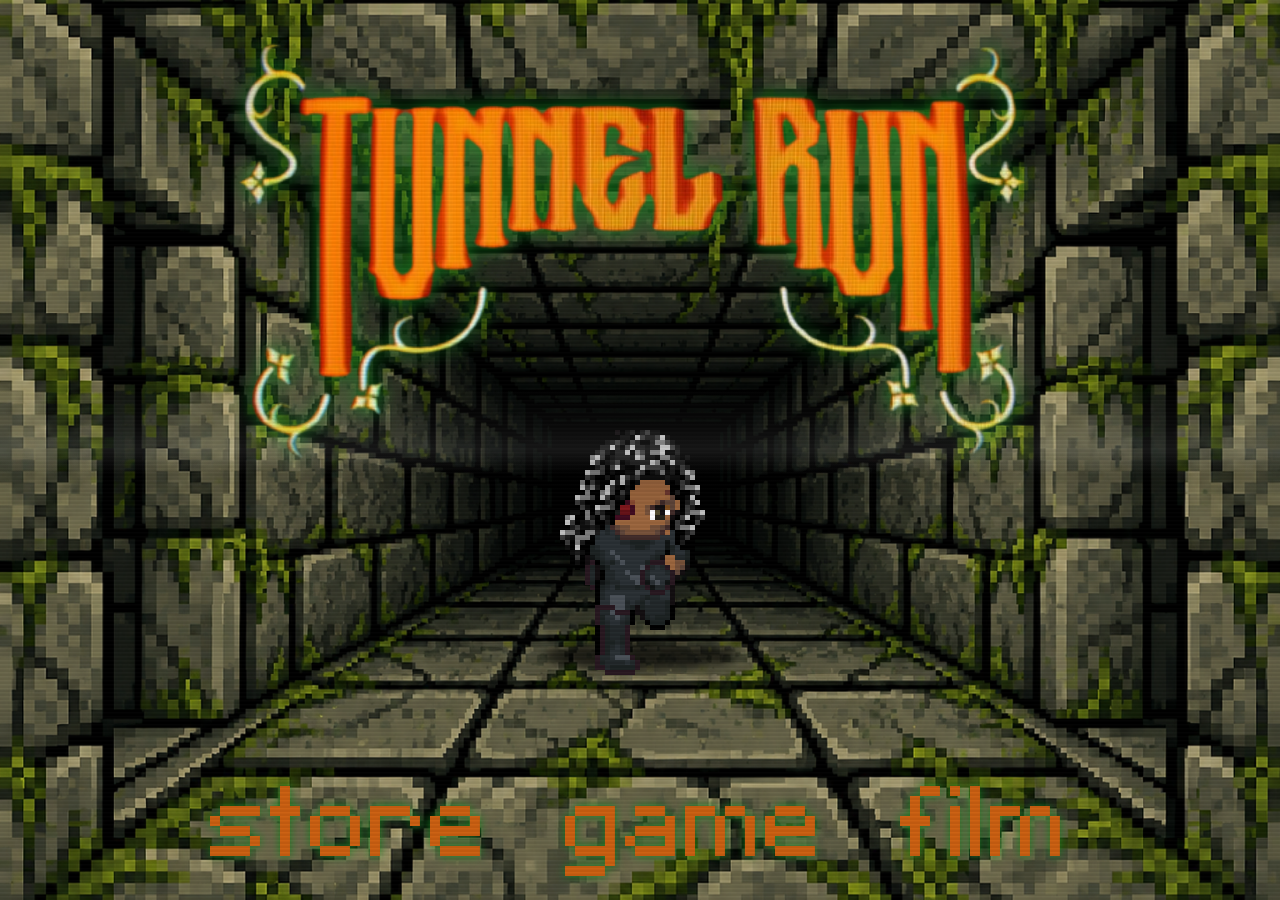
==== index.html @ 4f58e1d2 "Update 2.4: Added splash page with animations, updated assets, updated splash character image" ====
<!DOCTYPE html>
<html lang="en">

<head>
  <meta charset="utf-8">
  <meta
    name="viewport"
    content="width=device-width, initial-scale=1"
  >

  <title>Tunnel Run II</title>

  <meta
    name="description"
    content="Fuck Helena Industries"
  >

  <link
    rel="icon"
    href="./assets/images/wizard.png"
  >

  <link
    rel="stylesheet"
    href="./css/style.css"
  >
</head>

<body>
<div class="vhs-overlay"></div>
<div class="bg-animated"></div>
<div class="zoom-transition">
  <div class="glitch-band band-1"></div>
  <div class="glitch-band band-2"></div>
  <div class="glitch-band band-3"></div>
  <div class="glitch-band band-4"></div>
</div>

<div class="page-container">
    <div class="hero-inner">
      <img src="./assets/images/Tunnel Run_Title Screen.png" alt="Tunnel Run Logo" class="logo" />
    </div>

  <div class = "buttons">
    <a href="https://netcoreub.threadless.com">
      <button type="button">store</button>
    </a>
    <a href="./game.html">
      <button type="button">game</button>
    </a>
    <a href="https://www.youtube.com/watch?v=2MXJvdDCfQc">
      <button type="button">film</button>
    </a>
  </div>
</div>

<div class="character-container">

  <div class="character-shadow"></div>

  <div class = "character">
  <img class ="character_spritesheet pixelart face-forward" src = "./assets/images/run - Copy.png" alt = "character"/>
  </div>
</div>
</body>
---- css/style.css ----
:root {
	--pixel-size: 5;
}

@font-face {
  font-family: "DungeonPixel";
  src: url("../assets/fonts/red-alert.ttf")
  format("truetype");
  font-weight: normal;
  font-style: normal;
}

html,
body,
button {
  font-family: "DungeonPixel", monospace;
}

body {
  background-color: black;
	margin: 0;
  padding: 0;
  overflow: hidden;
}

.bg-animated {
  position: fixed;
  top: 0;
  left: 0;
  width: 100%;
  height: 100%;

  background-image:
    url("../assets/images/both_openings.png");

  background-position: center;
  background-size: cover;

  z-index: -1;

  animation: zoom 9s linear infinite;
}

.page-container {
  position: relative;

  display: flex;
  flex-direction: column;

  width: 100%;
  height: 100dvh;

  box-sizing: border-box;
}

.buttons {
  margin-top: auto;
  display: flex;
  gap: 5%;
  padding: 1%;
  justify-content: center;
  align-items: center;
}

.buttons button {
  background-color: transparent;
  cursor: pointer;
  text-decoration: none;
  color: #cc6011;
  filter: drop-shadow(0 0 5px #178120);
  font-size: 10vw;
  border: none;
  outline: none;
  transition: filter 0.3s ease-in-out;

}
.buttons button:hover {
  filter: drop-shadow(0 0 10px #ab2307)
          drop-shadow(0 0 15px #ab2307)
          drop-shadow(0 0 30px #ab2307);
}

.hero-inner {
  display: flex;
	position: fixed;
  align-items: center;
  left: 50%;
  transform: translateX(-50%);
	z-index: 10;
  width: 75%;
}

.hero-inner img {
  width: 100%;
  height: auto;
  display: block;
  filter: drop-shadow(0 0 10px #178120);
  animation: neonFlicker 3s infinite alternate;
}

@keyframes neonFlicker {
  0%, 19%, 21%, 23%, 25%, 54%, 56%, 100% {
    filter: drop-shadow(0 0 5px #178120)
            drop-shadow(0 0 10px #178120)
            drop-shadow(0 0 15px #178120);
  }
  20%, 24%, 55% {
    filter: drop-shadow(0 0 2px rgba(23, 129, 32, 0.2));
  }
}

.vhs-overlay {
  position: fixed;
  inset: 0;

  pointer-events: none;
  z-index: 9000;

  background:
    repeating-linear-gradient(
      to bottom,
      rgba(255, 255, 255, 0.025) 0px,
      rgba(255, 255, 255, 0.025) 1px,
      rgba(0, 0, 0, 0.08) 2px,
      rgba(0, 0, 0, 0.08) 4px
    );

  opacity: 0.7;
}

.vhs-overlay::after {
  content: "";

  position: absolute;
  inset: -20% 0;

  background:
    linear-gradient(
      to bottom,
      transparent 0%,
      transparent 45%,
      rgba(255, 255, 255, 0.05) 48%,
      rgba(255, 255, 255, 0.12) 50%,
      rgba(0, 0, 0, 0.15) 52%,
      transparent 55%,
      transparent 100%
    );

  animation:
    vhsTracking 7s linear infinite;
}

@keyframes vhsTracking {
  from {
    transform: translateY(-30%);
  }

  to {
    transform: translateY(30%);
  }
}

.zoom-transition {
  position: fixed;
  inset: 0;

  background:
    linear-gradient(
      rgba(0, 0, 0, 0.45),
      rgba(0, 0, 0, 0.45)
    ),
    repeating-radial-gradient(
      circle at 20% 30%,
      #fff 0px,
      #555 1px,
      #000 2px,
      #aaa 3px
    );

  background-size:
    100% 100%,
    5px 5px;


  opacity: 0;
  overflow: hidden;
  pointer-events: none;

  z-index: 8000;

  animation:
    vhsFailure 9s linear infinite,
    staticNoise 0.08s steps(2) infinite;
}

@keyframes staticNoise {
  0% {
    background-position:
      0 0,
      0 0;
  }

  20% {
    background-position:
      0 0,
      -7px 4px;
  }

  40% {
    background-position:
      0 0,
      5px -8px;
  }

  60% {
    background-position:
      0 0,
      9px 6px;
  }

  80% {
    background-position:
      0 0,
      -4px -5px;
  }

  100% {
    background-position:
      0 0,
      3px 8px;
  }
}

@keyframes vhsFailure {
  0% {
    opacity: 1;
  }

  2% {
    opacity: 0.7;
  }

  4% {
    opacity: 0.15;
  }

  5%,
  84% {
    opacity: 0;
  }

  86% {
    opacity: 0.15;
  }

  87% {
    opacity: 0;
  }

  88% {
    opacity: 0.5;
  }

  89% {
    opacity: 0.15;
  }

  90% {
    opacity: 0.85;
  }

  92% {
    opacity: 1;
  }

  100% {
    opacity: 1;
  }
}

.glitch-band {
  position: absolute;

  left: -10%;

  width: 120%;
  height: 7%;

  background-image:
    url("../assets/images/both_openings.png");

  background-size: cover;
  background-position: center;

  opacity: 0;

  filter:
    contrast(1.4)
    saturate(1.6);

  box-shadow:
    0 0 8px
    rgba(255, 255, 255, 0.25);
}

.glitch-band::after {
  content: "";

  position: absolute;
  inset: 0;

  background:
    repeating-linear-gradient(
      to bottom,
      rgba(255, 255, 255, 0.3) 0px,
      rgba(255, 255, 255, 0.3) 1px,
      transparent 2px,
      transparent 4px
    );

  mix-blend-mode: screen;
}

.band-1 {
  top: 12%;
  height: 3%;
  animation: glitchBandLeft 9s steps(1) infinite;
}

.band-2 {
  top: 34%;
  height: 9%;
  animation: glitchBandRight 9s steps(1) infinite;
}

.band-3 {
  top: 63%;
  height: 4%;
  animation: glitchBandLeft 9s steps(1) infinite;
}

.band-4 {
  top: 79%;
  height: 12%;
  animation: glitchBandRight 9s steps(1) infinite;
}

@keyframes glitchBandLeft {
  0%,
  85% {
    opacity: 0;
    transform:
      translate(0, 0)
      scaleX(1);
  }

  85.5% {
    opacity: 1;
    transform:
      translate(-35%, 8px)
      scaleX(1.15);
  }

  86% {
    transform:
      translate(22%, -5px)
      scaleX(0.9);
  }

  86.4% {
    transform:
      translate(-48%, 12px)
      scaleX(1.25);
  }

  87% {
    transform:
      translate(38%, -8px)
      scaleX(1.05);
  }

  87.3% {
    opacity: 0.2;
  }

  87.6% {
    opacity: 1;
    transform:
      translate(-18%, 16px)
      scaleX(1.3);
  }

  88.2% {
    transform:
      translate(45%, -12px)
      scaleX(0.85);
  }

  89% {
    transform:
      translate(-55%, 5px)
      scaleX(1.2);
  }

  90% {
    transform:
      translate(30%, -15px)
      scaleX(1);
  }

  91% {
    transform:
      translate(-40%, 10px)
      scaleX(1.35);
  }

  92% {
    opacity: 0.4;
    transform:
      translate(50%, -6px)
      scaleX(0.8);
  }

  93% {
    opacity: 1;
    transform:
      translate(-25%, 14px)
      scaleX(1.2);
  }

  94% {
    transform:
      translate(35%, -10px)
      scaleX(0.9);
  }

  95% {
    opacity: 1;
    transform:
      translate(-45%, 5px)
      scaleX(1.25);
  }

  96% {
    opacity: 1;
  }

  100% {
    opacity: 1;
  }
}

@keyframes glitchBandRight {
  0%,
  85% {
    opacity: 0;
    transform:
      translate(0, 0)
      scaleX(1);
  }

  85.3% {
    opacity: 1;
    transform:
      translate(48%, -6px)
      scaleX(0.85);
  }

  85.8% {
    transform:
      translate(-20%, 14px)
      scaleX(1.3);
  }

  86.2% {
    opacity: 0.35;
    transform:
      translate(57%, 4px)
      scaleX(1.1);
  }

  86.7% {
    opacity: 1;
    transform:
      translate(-38%, -12px)
      scaleX(0.8);
  }

  87.4% {
    transform:
      translate(25%, 18px)
      scaleX(1.4);
  }

  88% {
    transform:
      translate(62%, -9px)
      scaleX(0.75);
  }

  88.5% {
    opacity: 0.15;
  }

  88.8% {
    opacity: 1;
    transform:
      translate(-52%, 7px)
      scaleX(1.25);
  }

  89.5% {
    transform:
      translate(35%, -16px)
      scaleX(0.9);
  }

  90.2% {
    transform:
      translate(-28%, 12px)
      scaleX(1.45);
  }

  91% {
    transform:
      translate(55%, -4px)
      scaleX(0.8);
  }

  91.7% {
    opacity: 0.5;
    transform:
      translate(-45%, 17px)
      scaleX(1.2);
  }

  92.1% {
    opacity: 1;
    transform:
      translate(18%, -13px)
      scaleX(1.35);
  }

  93% {
    transform:
      translate(65%, 9px)
      scaleX(0.7);
  }

  93.6% {
    transform:
      translate(-32%, -18px)
      scaleX(1.4);
  }

  94.2% {
    opacity: 0.25;
  }

  94.5% {
    opacity: 1;
    transform:
      translate(42%, 11px)
      scaleX(0.85);
  }

  95% {
    transform:
      translate(-58%, -7px)
      scaleX(1.3);
  }

  95.5% {
    transform:
      translate(30%, 4px)
      scaleX(1.1);
  }

  96%,
  100% {
    opacity: 0;
    transform:
      translate(0, 0)
      scaleX(1);
  }
}

@keyframes zoom {
  from {
    background-size: 200% 200%;
  }
  to {
    background-size: 100% 100%;
  }
}

/*entire asset file size is (512x256)*/
.character-container {
  position: fixed;
  bottom: 25%;
  left: 50%;
  transform: translateX(-50%);
  width: calc(64px * var(--pixel-size));

  height: calc(64px * var(--pixel-size));
}

.character {
  position: relative;

  width: 100%;
  height: 100%;

  overflow: hidden;

  z-index: 2;
}

.character-shadow {
  position: absolute;

  left: 50%;
  bottom: 2%;

  transform:
    translateX(-50%);

  width: 60%;
  height: 8%;

  background:
    rgba(0, 0, 0, 0.65);

  border-radius: 50%;
  filter: blur(4px);

  z-index: 1;
}

.character_spritesheet {
	animation: moveSpritesheet 1s steps(8) infinite;
	width: calc(512px * var(--pixel-size));
}

.pixelart {
	image-rendering: pixelated;
}

.face-forward {
	position: absolute;
	top: calc(-128px * var(--pixel-size));
}

@keyframes moveSpritesheet {
	from { transform:translate3d(0px, 0, 0)
}

to {
	transform: translate3d(-100%, 0, 0)
}
}
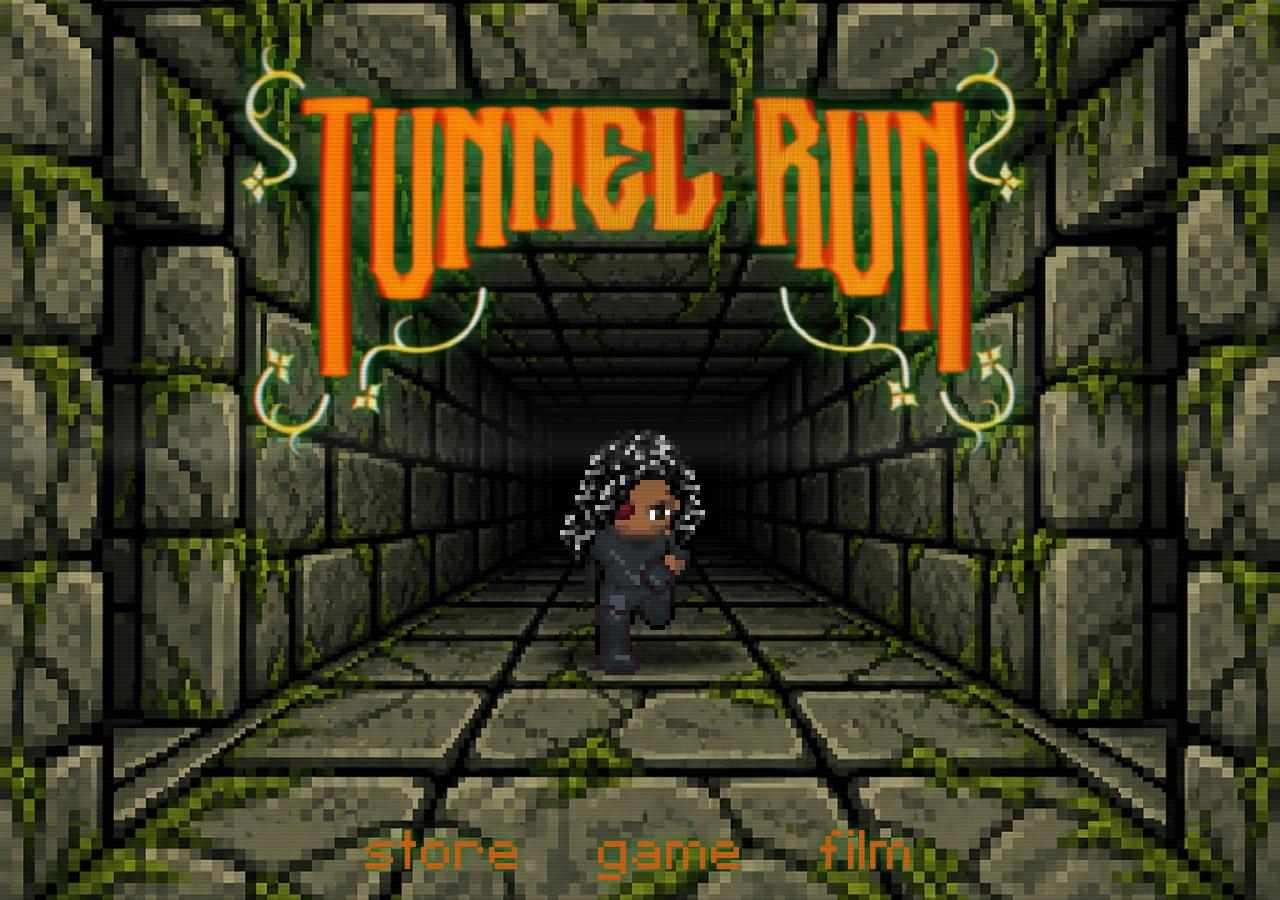
==== commit 54a66bc4: "Adjusted clamping for mobile view." ====
--- a/index.html
+++ b/index.html
@@ -1,5 +1,9 @@
 <!DOCTYPE html>
 <html lang="en">
+
+<audio id="background-music" loop>
+  <source src="./assets/music/home_theme.wav" type="audio/wav">
+</audio>
 
 <head>
   <meta charset="utf-8">
@@ -12,7 +16,7 @@
 
   <meta
     name="description"
-    content="Fuck Helena Industries"
+    content="Fuck Hadron Industries"
   >
 
   <link
@@ -48,7 +52,7 @@
     <a href="./game.html">
       <button type="button">game</button>
     </a>
-    <a href="https://www.youtube.com/watch?v=2MXJvdDCfQc">
+    <a href="https://youtu.be/5s_GHRQ5pkQ">
       <button type="button">film</button>
     </a>
   </div>
@@ -62,4 +66,7 @@
   <img class ="character_spritesheet pixelart face-forward" src = "./assets/images/run - Copy.png" alt = "character"/>
   </div>
 </div>
+
+<script src="./js/home.js"></script>
+
 </body>
--- a/css/style.css
+++ b/css/style.css
@@ -51,6 +51,8 @@
   height: 100dvh;
 
   box-sizing: border-box;
+
+  z-index: 10;
 }
 
 .buttons {
@@ -68,7 +70,7 @@
   text-decoration: none;
   color: #cc6011;
   filter: drop-shadow(0 0 5px #178120);
-  font-size: 10vw;
+  font-size: clamp(48px, 8vmin, 110px);
   border: none;
   outline: none;
   transition: filter 0.3s ease-in-out;
@@ -86,8 +88,7 @@
   align-items: center;
   left: 50%;
   transform: translateX(-50%);
-	z-index: 10;
-  width: 75%;
+  width: min(75vw, 1200px);
 }
 
 .hero-inner img {
@@ -600,9 +601,11 @@
   bottom: 25%;
   left: 50%;
   transform: translateX(-50%);
+
   width: calc(64px * var(--pixel-size));
-
   height: calc(64px * var(--pixel-size));
+
+  z-index: 5;
 }
 
 .character {
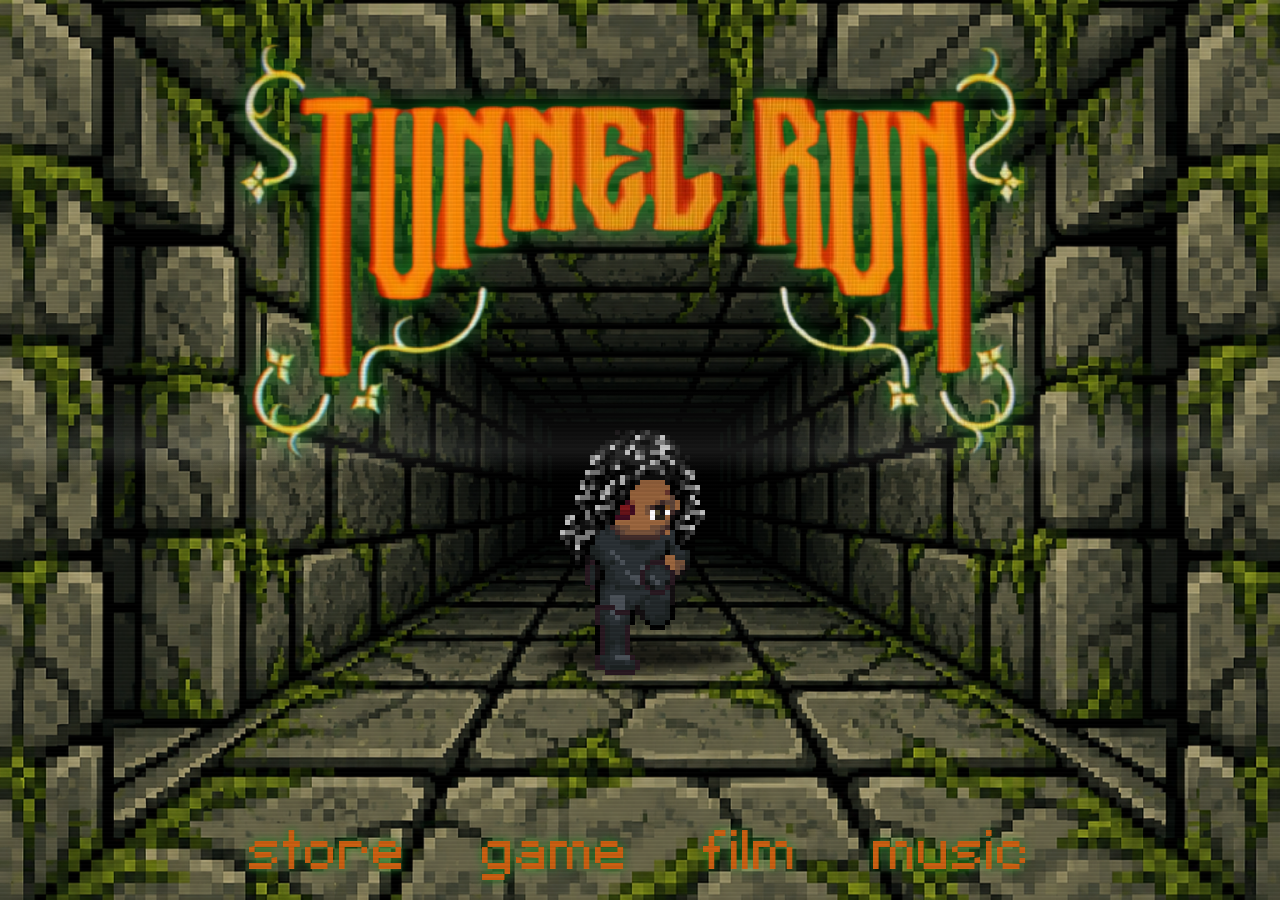
==== commit 51d95580: "Added game instruction intro. Added new HIVA asset for such. Added the music links." ====
--- a/index.html
+++ b/index.html
@@ -55,6 +55,9 @@
     <a href="https://youtu.be/5s_GHRQ5pkQ">
       <button type="button">film</button>
     </a>
+    <a href="https://distrokid.com/hyperfollow/iamloveseat/tunnel-run-original-short-film-soundtrack">
+    <button type="button">music</button>
+    </a>
   </div>
 </div>
 
--- a/css/style.css
+++ b/css/style.css
@@ -70,11 +70,12 @@
   text-decoration: none;
   color: #cc6011;
   filter: drop-shadow(0 0 5px #178120);
-  font-size: clamp(48px, 8vmin, 110px);
+
+  font-size: clamp(24px, 8vmin, 110px);
+
   border: none;
   outline: none;
   transition: filter 0.3s ease-in-out;
-
 }
 .buttons button:hover {
   filter: drop-shadow(0 0 10px #ab2307)
@@ -663,3 +664,15 @@
 }
 }
 
+@media (max-width: 600px) {
+
+  .buttons {
+    gap: 2%;
+    padding: 2%;
+  }
+
+  .buttons button {
+    font-size: clamp(20px, 7vw, 36px);
+  }
+}
+
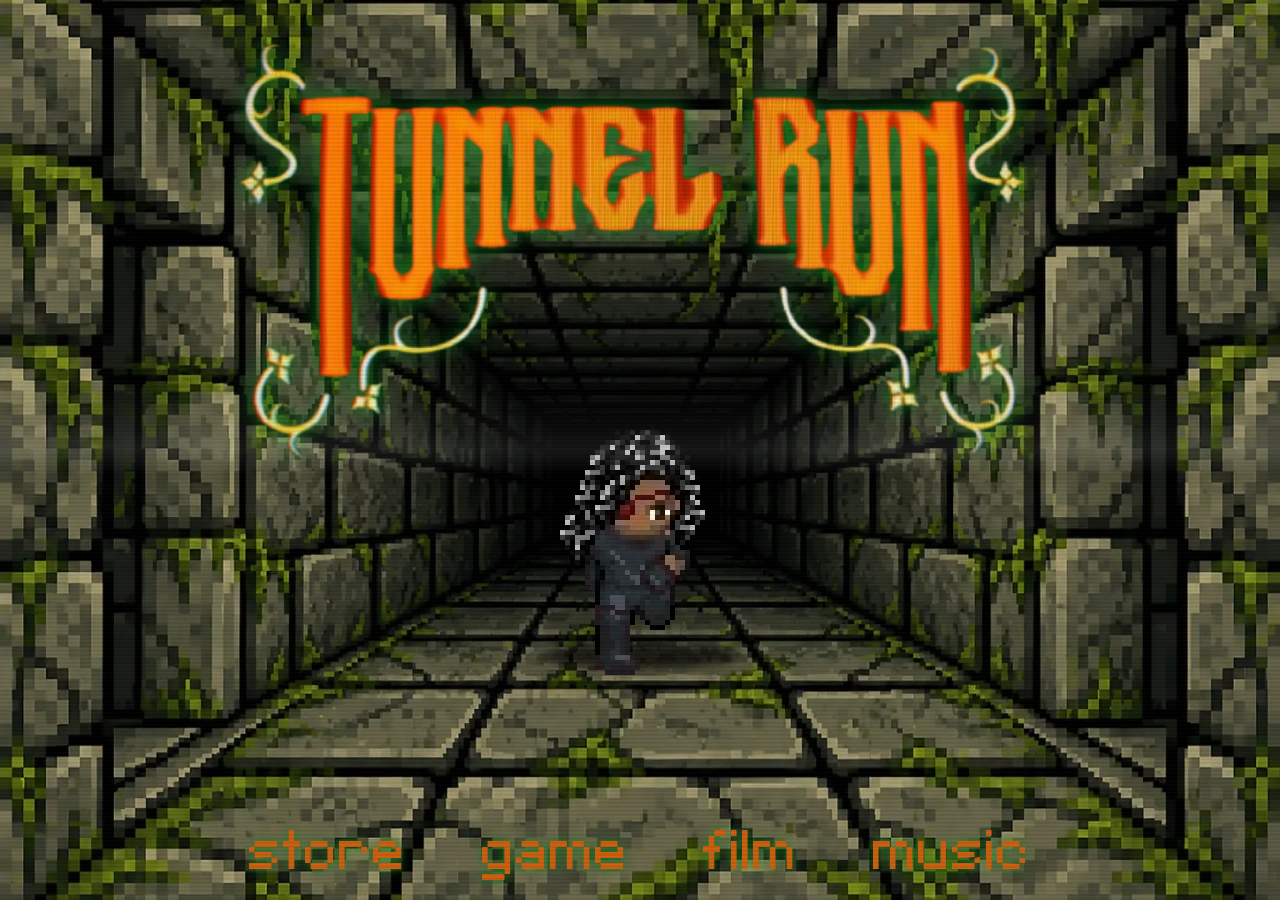
==== commit 67eabd4c: "Update 3.3: Converted all image files to png and updated code pointers." ====
--- a/index.html
+++ b/index.html
@@ -2,7 +2,7 @@
 <html lang="en">
 
 <audio id="background-music" loop>
-  <source src="./assets/music/home_theme.wav" type="audio/wav">
+  <source src="./assets/music/home_theme.mp3" type="audio/mp3">
 </audio>
 
 <head>
@@ -21,7 +21,7 @@
 
   <link
     rel="icon"
-    href="./assets/images/wizard.png"
+    href="./assets/images/wizard.webp"
   >
 
   <link
@@ -42,7 +42,7 @@
 
 <div class="page-container">
     <div class="hero-inner">
-      <img src="./assets/images/Tunnel Run_Title Screen.png" alt="Tunnel Run Logo" class="logo" />
+      <img src="./assets/images/Tunnel Run_Title Screen.webp" alt="Tunnel Run Logo" class="logo" />
     </div>
 
   <div class = "buttons">
@@ -66,7 +66,7 @@
   <div class="character-shadow"></div>
 
   <div class = "character">
-  <img class ="character_spritesheet pixelart face-forward" src = "./assets/images/run - Copy.png" alt = "character"/>
+  <img class ="character_spritesheet pixelart face-forward" src = "./assets/images/run.webp" alt = "character"/>
   </div>
 </div>
 
--- a/css/style.css
+++ b/css/style.css
@@ -31,7 +31,7 @@
   height: 100%;
 
   background-image:
-    url("../assets/images/both_openings.png");
+    url("../assets/images/both_openings.webp");
 
   background-position: center;
   background-size: cover;
@@ -289,7 +289,7 @@
   height: 7%;
 
   background-image:
-    url("../assets/images/both_openings.png");
+    url("../assets/images/both_openings.webp");
 
   background-size: cover;
   background-position: center;
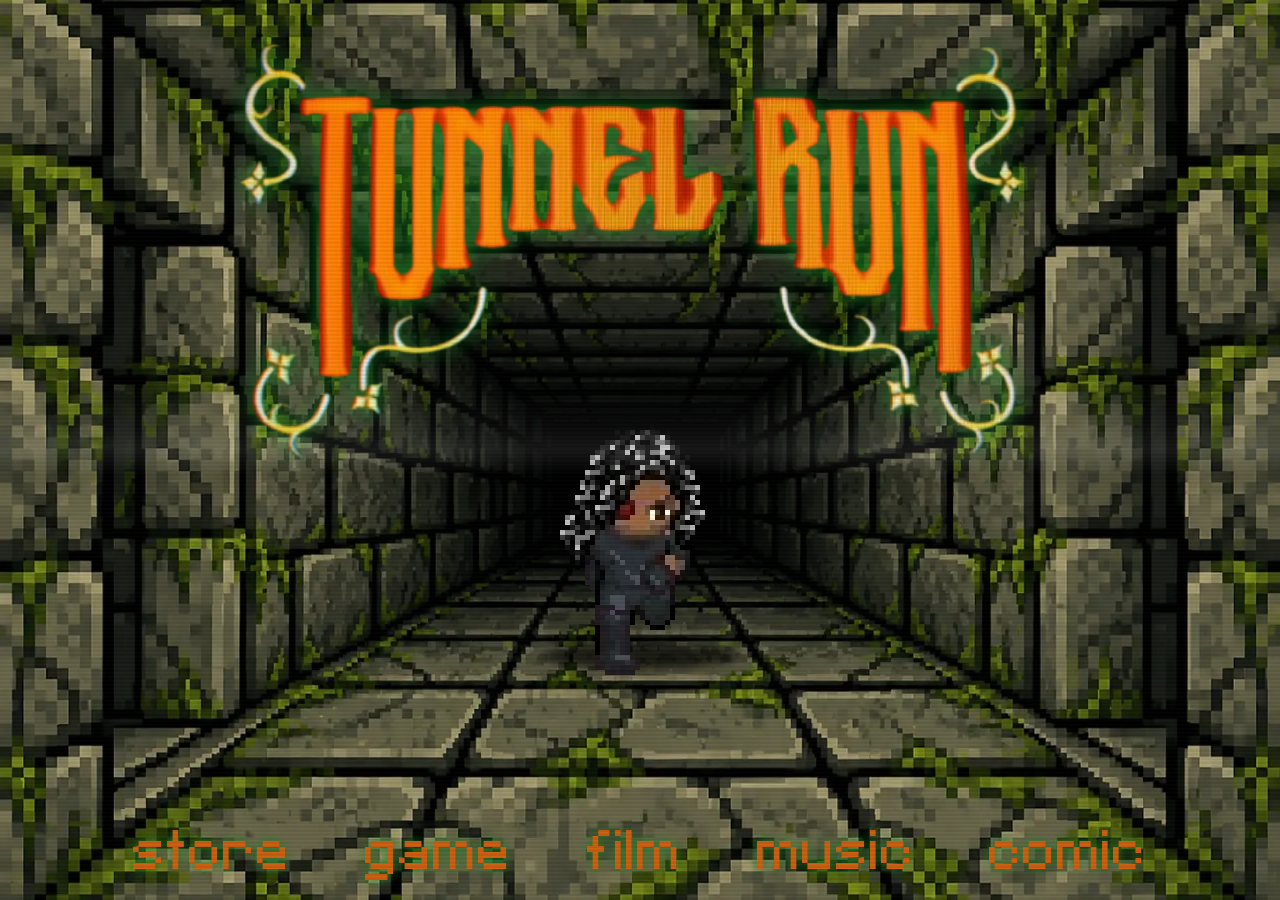
==== commit 6c4422b6: "Added Comic book feature. Cleaned up some assets. Added leaderboard to the death screen." ====
--- a/index.html
+++ b/index.html
@@ -1,9 +1,5 @@
 <!DOCTYPE html>
 <html lang="en">
-
-<audio id="background-music" loop>
-  <source src="./assets/music/home_theme.mp3" type="audio/mp3">
-</audio>
 
 <head>
   <meta charset="utf-8">
@@ -31,6 +27,11 @@
 </head>
 
 <body>
+
+<audio id="background-music" loop preload="metadata">
+  <source src="./assets/music/home_theme.mp3" type="audio/mpeg">
+</audio>
+
 <div class="vhs-overlay"></div>
 <div class="bg-animated"></div>
 <div class="zoom-transition">
@@ -56,9 +57,12 @@
       <button type="button">film</button>
     </a>
     <a href="https://distrokid.com/hyperfollow/iamloveseat/tunnel-run-original-short-film-soundtrack">
-    <button type="button">music</button>
+      <button type="button">music</button>
     </a>
-  </div>
+    <a href="./comic.html">
+      <button type="button">comic</button>
+    </a>
+    </div>
 </div>
 
 <div class="character-container">
--- a/css/style.css
+++ b/css/style.css
@@ -664,15 +664,13 @@
 }
 }
 
-@media (max-width: 600px) {
+@media (orientation: portrait) {
 
   .buttons {
-    gap: 2%;
-    padding: 2%;
-  }
-
-  .buttons button {
-    font-size: clamp(20px, 7vw, 36px);
-  }
-}
-
+    gap: .5%;
+    padding: 20px;
+    margin-bottom: 10%;
+  }
+
+}
+
